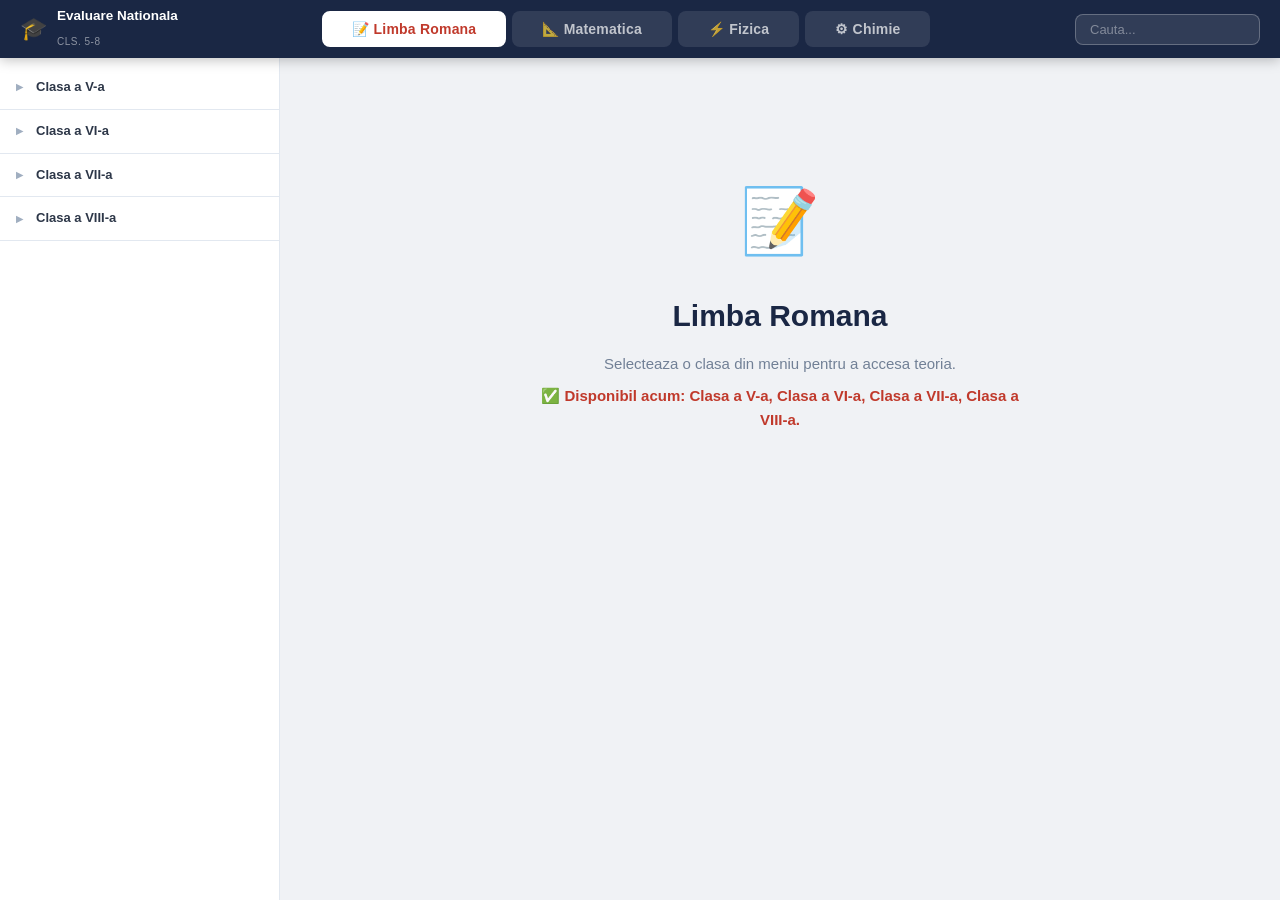
==== index.html @ 4b6ebe38 "eval" ====
<!DOCTYPE html>
<html lang="ro">
<head>
  <meta charset="UTF-8" />
  <meta name="viewport" content="width=device-width, initial-scale=1.0" />
  <title>Evaluare Nationala - Pregatire cls. 5-8</title>
  <link rel="stylesheet" href="css/style.css" />
  <link rel="stylesheet" href="vendor/katex/katex.min.css" />
</head>
<body data-tab="romana">

  <header id="app-header">
    <div class="header-brand">
      <span class="brand-icon">&#127891;</span>
      <div class="brand-text">
        <strong>Evaluare Nationala</strong>
        <small>cls. 5-8</small>
      </div>
    </div>

    <nav class="header-tabs">
      <button class="tab-btn active" id="tab-romana" onclick="switchTab('romana')">
        &#128221; Limba Romana
      </button>
      <button class="tab-btn" id="tab-matematica" onclick="switchTab('matematica')">
        &#128208; Matematica
      </button>
      <button class="tab-btn" id="tab-fizica" onclick="switchTab('fizica')">
        &#9889; Fizica
      </button>
      <button class="tab-btn" id="tab-chimie" onclick="switchTab('chimie')">
        &#9881; Chimie
      </button>
    </nav>

    <div class="header-search">
      <input type="text" id="search-input" placeholder="Cauta..." />
    </div>
  </header>

  <div class="app-body">
    <aside id="sidebar"></aside>
    <main id="content"></main>
  </div>

  <script src="data/romana5.js"></script>
  <script src="data/romana6.js"></script>
  <script src="data/romana7.js"></script>
  <script src="data/romana8.js"></script>
  <script src="data/matematica5.js"></script>
  <script src="data/matematica6.js"></script>
  <script src="data/matematica7.js"></script>
  <script src="data/matematica8.js"></script>
  <script src="data/fizica6.js"></script>
  <script src="data/fizica7.js"></script>
  <script src="data/fizica8.js"></script>
  <script src="data/chimie7.js"></script>
  <script src="vendor/katex/katex.min.js"></script>
  <script src="vendor/katex/auto-render.min.js"></script>
  <script src="js/app.js"></script>
</body>
</html>
---- css/style.css ----
/* ==========================================
   EVALUARE NATIONALA - Design v2
   Taburi + Tree Sidebar + Server Local
   ========================================== */

*, *::before, *::after { box-sizing: border-box; margin: 0; padding: 0; }

:root {
  --primary:        #1a2744;
  --primary-light:  #2e5f8e;
  --accent-ro:      #c0392b;
  --accent-ro-light:#ffeaea;
  --accent-math:    #1a7a4a;
  --accent-math-light:#e8f5ee;
  --accent-fizica:  #2563a6;
  --accent-fizica-light:#e8f0fb;
  --accent-chimie:  #7c3aed;
  --accent-chimie-light:#f3eeff;
  /* Accent dinamic – schimbat prin data-tab pe body */
  --accent:         #c0392b;
  --accent-bg:      #ffeaea;
  --text:           #1a202c;
  --text-muted:     #718096;
  --border:         #e2e8f0;
  --bg:             #f0f2f5;
  --white:          #ffffff;
  --sidebar-width:  280px;
  --header-height:  58px;
  --radius:         10px;
  --shadow:         0 1px 8px rgba(0,0,0,.08);
  --shadow-lg:      0 8px 32px rgba(0,0,0,.12);
  /* pastrate pentru compatibilitate cu romana5.js content */
  --secondary: #e8f4fd;
}

body[data-tab="romana"]     { --accent: #c0392b; --accent-bg: #ffeaea; }
body[data-tab="matematica"] { --accent: #1a7a4a; --accent-bg: #e8f5ee; }
body[data-tab="fizica"]     { --accent: #2563a6; --accent-bg: #e8f0fb; }
body[data-tab="chimie"]     { --accent: #7c3aed; --accent-bg: #f3eeff; }

body {
  font-family: 'Segoe UI', 'Helvetica Neue', Arial, sans-serif;
  background: var(--bg);
  color: var(--text);
  line-height: 1.6;
  overflow-x: hidden;
}

/* ==========================================
   HEADER
   ========================================== */

#app-header {
  position: fixed;
  top: 0; left: 0; right: 0;
  height: var(--header-height);
  background: var(--primary);
  display: flex;
  align-items: center;
  padding: 0 20px;
  gap: 16px;
  z-index: 200;
  box-shadow: 0 2px 12px rgba(0,0,0,.25);
}

/* Brand */
.header-brand {
  display: flex;
  align-items: center;
  gap: 10px;
  flex-shrink: 0;
}

.brand-icon { font-size: 22px; }

.brand-text strong {
  display: block;
  color: white;
  font-size: 13.5px;
  font-weight: 700;
  white-space: nowrap;
}

.brand-text small {
  color: rgba(255,255,255,.5);
  font-size: 10px;
  text-transform: uppercase;
  letter-spacing: .5px;
}

/* ───── TABURI PRINCIPALE ───── */
.header-tabs {
  display: flex;
  gap: 6px;
  flex: 1;
  justify-content: center;
}

.tab-btn {
  display: flex;
  align-items: center;
  gap: 7px;
  padding: 8px 28px;
  border-radius: 8px;
  border: 2px solid transparent;
  background: rgba(255,255,255,.1);
  color: rgba(255,255,255,.7);
  font-size: 14px;
  font-weight: 600;
  cursor: pointer;
  transition: all .2s;
  letter-spacing: .2px;
  white-space: nowrap;
}

.tab-btn:hover {
  background: rgba(255,255,255,.18);
  color: white;
}

.tab-btn.active {
  background: white;
  color: var(--accent);
  border-color: white;
}

/* Search */
.header-search { flex-shrink: 0; }

.header-search input {
  padding: 7px 14px;
  border-radius: 8px;
  border: 1.5px solid rgba(255,255,255,.25);
  background: rgba(255,255,255,.1);
  color: white;
  font-size: 13px;
  width: 185px;
  outline: none;
  transition: all .2s;
}

.header-search input::placeholder { color: rgba(255,255,255,.4); }

.header-search input:focus {
  background: rgba(255,255,255,.18);
  border-color: rgba(255,255,255,.65);
}

/* ==========================================
   LAYOUT PRINCIPAL
   ========================================== */

.app-body {
  display: flex;
  margin-top: var(--header-height);
  min-height: calc(100vh - var(--header-height));
}

/* ==========================================
   SIDEBAR – TREE
   ========================================== */

#sidebar {
  width: var(--sidebar-width);
  background: var(--white);
  border-right: 1px solid var(--border);
  position: fixed;
  top: var(--header-height);
  left: 0;
  bottom: 0;
  overflow-y: auto;
  overflow-x: hidden;
  padding: 8px 0 24px;
  z-index: 100;
}

#sidebar::-webkit-scrollbar { width: 4px; }
#sidebar::-webkit-scrollbar-thumb { background: var(--border); border-radius: 2px; }

/* ── Nivel 1: Clasa ── */
.tree-grade-wrap {
  border-bottom: 1px solid var(--border);
}

.tree-grade-row {
  display: flex;
  align-items: center;
  gap: 8px;
  padding: 11px 16px;
  font-size: 13px;
  font-weight: 700;
  color: #2d3748;
  cursor: pointer;
  user-select: none;
  transition: background .15s;
}

.tree-grade-row:hover { background: var(--bg); }

.tree-grade-row.locked {
  cursor: default;
  color: #b0bec5;
}

.tree-grade-label { flex: 1; }

.tree-soon {
  font-size: 10px;
  font-weight: 600;
  color: #b0bec5;
  background: #f1f5f9;
  padding: 2px 8px;
  border-radius: 10px;
  white-space: nowrap;
}

/* ── Nivel 2: Sectiune ── */
.tree-grade-body {
  border-left: 3px solid var(--accent-bg);
  margin-left: 28px;
}

.tree-section-row {
  display: flex;
  align-items: center;
  gap: 7px;
  padding: 8px 12px 8px 10px;
  font-size: 12.5px;
  font-weight: 600;
  color: #4a5568;
  cursor: pointer;
  user-select: none;
  transition: background .15s, color .15s;
}

.tree-section-row:hover { background: var(--accent-bg); color: var(--accent); }
.tree-section-row.open  { color: var(--accent); }

.tree-section-icon { font-size: 14px; }

/* ── Nivel 3: Capitol ── */
.tree-section-body {
  border-left: 2px solid #edf2f7;
  margin-left: 22px;
}

.tree-chapter-row {
  padding: 6px 10px 6px 12px;
  font-size: 12px;
  color: #718096;
  cursor: pointer;
  transition: background .12s, color .12s;
  line-height: 1.4;
}

.tree-chapter-row:hover {
  background: var(--accent-bg);
  color: var(--accent);
}

.tree-chapter-row.active {
  background: var(--accent-bg);
  color: var(--accent);
  font-weight: 700;
  border-left: 2px solid var(--accent);
  margin-left: -2px;
  padding-left: 14px;
}

/* Arrow */
.tree-arrow {
  font-size: 9px;
  width: 12px;
  flex-shrink: 0;
  color: #a0aec0;
}

/* ==========================================
   CONTENT AREA
   ========================================== */

#content {
  margin-left: var(--sidebar-width);
  flex: 1;
  padding: 32px 40px;
  min-height: calc(100vh - var(--header-height));
}

/* ==========================================
   WELCOME SCREEN
   ========================================== */

.welcome-screen {
  max-width: 500px;
  margin: 80px auto;
  text-align: center;
}

.welcome-icon { font-size: 64px; margin-bottom: 20px; }

.welcome-screen h1 {
  font-size: 30px;
  font-weight: 800;
  color: var(--primary);
  margin-bottom: 12px;
}

.welcome-screen p {
  font-size: 15px;
  color: var(--text-muted);
  margin-bottom: 8px;
}

.welcome-hint {
  color: var(--accent) !important;
  font-weight: 600 !important;
}

/* ==========================================
   CHAPTER VIEW
   ========================================== */

.chapter-view { max-width: 820px; }

/* Breadcrumb */
.breadcrumb {
  display: flex;
  align-items: center;
  gap: 6px;
  font-size: 13px;
  color: var(--text-muted);
  margin-bottom: 20px;
  flex-wrap: wrap;
}

.bc-link {
  cursor: pointer;
  transition: color .15s;
}

.bc-link:hover { color: var(--accent); text-decoration: underline; }
.bc-sep   { opacity: .4; cursor: default; }
.bc-current { color: var(--text); font-weight: 600; cursor: default; }

/* Chapter header */
.chapter-header { margin-bottom: 24px; }

.chapter-badge {
  display: inline-block;
  padding: 3px 12px;
  border-radius: 20px;
  background: var(--accent-bg);
  color: var(--accent);
  font-size: 11.5px;
  font-weight: 700;
  text-transform: uppercase;
  letter-spacing: .5px;
  margin-bottom: 10px;
}

.chapter-header h1 {
  font-size: 24px;
  font-weight: 800;
  color: var(--primary);
}

/* Chapter body */
.chapter-body {
  background: white;
  border-radius: var(--radius);
  padding: 28px 32px;
  box-shadow: var(--shadow);
  margin-bottom: 24px;
}

/* Chapter footer nav */
.chapter-footer {
  display: flex;
  justify-content: space-between;
  gap: 12px;
  padding-top: 20px;
  border-top: 1px solid var(--border);
}

/* ==========================================
   CONTENT BLOCKS (in chapter.content)
   ========================================== */

.content-block { margin-bottom: 28px; }
.content-block:last-child { margin-bottom: 0; }

.content-block h4 {
  font-size: 15.5px;
  font-weight: 700;
  color: var(--primary);
  margin-bottom: 12px;
  padding-bottom: 6px;
  border-bottom: 2px solid var(--border);
  display: flex;
  align-items: center;
  gap: 8px;
}

.content-block h5 {
  font-size: 13.5px;
  font-weight: 700;
  color: var(--primary-light);
  margin: 16px 0 8px;
}

.content-block p {
  font-size: 14px;
  color: var(--text);
  margin-bottom: 8px;
  line-height: 1.75;
}

.content-block ul, .content-block ol {
  padding-left: 20px;
  margin-bottom: 10px;
}

.content-block li {
  font-size: 14px;
  color: var(--text);
  margin-bottom: 5px;
  line-height: 1.65;
}

/* Definition box */
.definitie {
  background: #eef4ff;
  border-left: 4px solid var(--primary-light);
  border-radius: 0 8px 8px 0;
  padding: 13px 16px;
  margin: 12px 0;
}

.definitie .definitie-label {
  font-size: 10px;
  font-weight: 800;
  text-transform: uppercase;
  letter-spacing: 1px;
  color: var(--primary);
  margin-bottom: 4px;
}

.definitie p {
  font-size: 14px;
  color: var(--primary);
  font-style: italic;
  margin: 0;
}

/* Example box */
.exemplu {
  background: #fffbeb;
  border-left: 4px solid #f59e0b;
  border-radius: 0 8px 8px 0;
  padding: 13px 16px;
  margin: 12px 0;
}

.exemplu .exemplu-label {
  font-size: 10px;
  font-weight: 800;
  text-transform: uppercase;
  letter-spacing: 1px;
  color: #b45309;
  margin-bottom: 6px;
}

.exemplu p, .exemplu li {
  font-size: 13.5px;
  color: #78350f;
  margin: 0 0 4px;
}

/* Warning box */
.atentie {
  background: #fff5f5;
  border-left: 4px solid var(--accent-ro);
  border-radius: 0 8px 8px 0;
  padding: 13px 16px;
  margin: 12px 0;
}

.atentie .atentie-label {
  font-size: 10px;
  font-weight: 800;
  text-transform: uppercase;
  letter-spacing: 1px;
  color: var(--accent-ro);
  margin-bottom: 4px;
}

.atentie p {
  font-size: 13.5px;
  color: #7f1d1d;
  margin: 0;
}

/* Tables */
.teoria-table {
  width: 100%;
  border-collapse: collapse;
  margin: 12px 0;
  font-size: 13px;
  border-radius: 8px;
  overflow: hidden;
  box-shadow: 0 1px 4px rgba(0,0,0,.06);
}

.teoria-table th {
  background: var(--primary);
  color: white;
  padding: 9px 13px;
  text-align: left;
  font-size: 12px;
  font-weight: 600;
}

.teoria-table td {
  padding: 8px 13px;
  border-bottom: 1px solid var(--border);
  vertical-align: top;
  line-height: 1.55;
}

.teoria-table tr:last-child td { border-bottom: none; }
.teoria-table tr:nth-child(even) td { background: var(--bg); }

/* Tags inline */
.tag {
  display: inline-block;
  padding: 2px 8px;
  border-radius: 4px;
  font-size: 12px;
  font-weight: 600;
  margin: 1px;
}

.tag.ro    { background: var(--accent-ro-light);   color: var(--accent-ro); }
.tag.blue  { background: var(--secondary);          color: var(--primary); }
.tag.green { background: var(--accent-math-light);  color: var(--accent-math); }
.tag.yellow{ background: #fffbf0; color: #8a6000; border: 1px solid #f0a500; }

/* ==========================================
   NAVIGATION BUTTONS
   ========================================== */

.btn-nav {
  display: flex;
  align-items: center;
  gap: 8px;
  padding: 10px 20px;
  border-radius: 8px;
  border: 1.5px solid var(--border);
  background: white;
  font-size: 13.5px;
  font-weight: 600;
  cursor: pointer;
  color: var(--primary);
  transition: all .2s;
}

.btn-nav:hover {
  border-color: var(--accent);
  color: var(--accent);
  background: var(--accent-bg);
}

/* ==========================================
   SEARCH RESULTS
   ========================================== */

.search-result {
  display: flex;
  flex-direction: column;
  gap: 4px;
  padding: 14px 16px;
  background: white;
  border-radius: var(--radius);
  box-shadow: var(--shadow);
  margin-bottom: 10px;
  cursor: pointer;
  border-left: 3px solid var(--accent);
  transition: transform .15s, box-shadow .15s;
}

.search-result:hover {
  transform: translateX(3px);
  box-shadow: var(--shadow-lg);
}

.search-result strong { font-size: 14px; color: var(--text); }
.search-result span   { font-size: 12px; color: var(--text-muted); }

/* ==========================================
   RESPONSIVE
   ========================================== */

@media (max-width: 768px) {
  #sidebar {
    transform: translateX(-100%);
    transition: transform .3s;
    z-index: 150;
  }
  #sidebar.open { transform: translateX(0); }
  #content { margin-left: 0; padding: 20px 16px; }
  .header-tabs .tab-btn { padding: 7px 14px; font-size: 12px; }
  .brand-text { display: none; }
}

/* ==========================================
   MATEMATICĂ – KaTeX + Formule + SVG Figuri
   ========================================== */

/* Bloc centrat pentru formule display (KaTeX \[...\]) */
.math-block {
  overflow-x: auto;
  text-align: center;
  margin: 12px 0;
  padding: 6px 0;
}
.math-block .katex-display { margin: 0; }

/* Inline math spacing */
.katex { font-size: 1.05em; }

/* Font fallback pentru subsetul local KaTeX.
   Pachetul local nu include toate fonturile KaTeX; aceste reguli evita 404-uri
   pentru familii rare precum KaTeX_AMS, pastrand formulele lizibile. */
.katex .amsrm,
.katex .mathbb,
.katex .textbb,
.katex .mathfrak,
.katex .textfrak,
.katex .mathboldfrak,
.katex .textboldfrak,
.katex .mathscr,
.katex .textscr,
.katex .mathtt,
.katex .texttt,
.katex .mathsf,
.katex .textsf,
.katex .mathboldsf,
.katex .textboldsf,
.katex .mathitsf,
.katex .textitsf {
  font-family: KaTeX_Main, "Times New Roman", serif !important;
}

.katex .mathit,
.katex .textit,
.katex .boldsymbol {
  font-family: KaTeX_Math, KaTeX_Main, "Times New Roman", serif !important;
}

/* Tabel de formule / proprietăți matematice */
.math-prop {
  background: #f0f8f4;
  border-left: 4px solid var(--accent-math);
  border-radius: 6px;
  padding: 12px 16px;
  margin: 10px 0;
  font-size: 15px;
}
.math-prop .label {
  font-weight: 700;
  color: var(--accent-math);
  display: block;
  margin-bottom: 4px;
  font-size: 12px;
  text-transform: uppercase;
  letter-spacing: .5px;
}

/* Casetă "De reținut" (verde) */
.retine {
  background: #e8f5ee;
  border: 1.5px solid var(--accent-math);
  border-radius: 8px;
  padding: 12px 16px;
  margin: 12px 0;
}
.retine-label {
  font-weight: 700;
  color: var(--accent-math);
  font-size: 12px;
  text-transform: uppercase;
  letter-spacing: .5px;
  margin-bottom: 6px;
}

/* Casetă exemplu rezolvat */
.rezolvat {
  background: #fff8e1;
  border-left: 4px solid #f59e0b;
  border-radius: 6px;
  padding: 12px 16px;
  margin: 10px 0;
}
.rezolvat-label {
  font-weight: 700;
  color: #b45309;
  font-size: 12px;
  text-transform: uppercase;
  letter-spacing: .5px;
  margin-bottom: 6px;
}

/* Container pentru figuri SVG geometrice */
.geo-figure {
  display: flex;
  flex-direction: column;
  align-items: center;
  gap: 6px;
  margin: 16px 0;
}
.geo-figure svg {
  display: block;
  max-width: 100%;
  height: auto;
}
.geo-figure figcaption {
  font-size: 13px;
  color: var(--text-muted);
  font-style: italic;
  text-align: center;
}

/* Grilă cu 2 figuri side by side */
.geo-grid {
  display: grid;
  grid-template-columns: repeat(auto-fit, minmax(200px, 1fr));
  gap: 16px;
  margin: 16px 0;
}

/* Tabel matematică (mai compact decât cel generic) */
.math-table {
  width: 100%;
  border-collapse: collapse;
  margin: 10px 0;
  font-size: 14px;
}
.math-table th {
  background: var(--accent-math);
  color: #fff;
  padding: 7px 10px;
  text-align: center;
}
.math-table td {
  border: 1px solid #cde8d8;
  padding: 6px 10px;
  text-align: center;
}
.math-table tr:nth-child(even) td { background: #f0f8f4; }

/* Pași de rezolvare numerotați */
.pasi ol {
  padding-left: 20px;
}
.pasi ol li {
  margin: 6px 0;
  line-height: 1.6;
}

/* Metodă (U2) */
.metoda {
  background: #eff6ff;
  border-left: 4px solid #3b82f6;
  border-radius: 6px;
  padding: 12px 16px;
  margin: 10px 0;
}
.metoda-label {
  font-weight: 700;
  color: #1d4ed8;
  font-size: 12px;
  text-transform: uppercase;
  letter-spacing: .5px;
  margin-bottom: 6px;
}
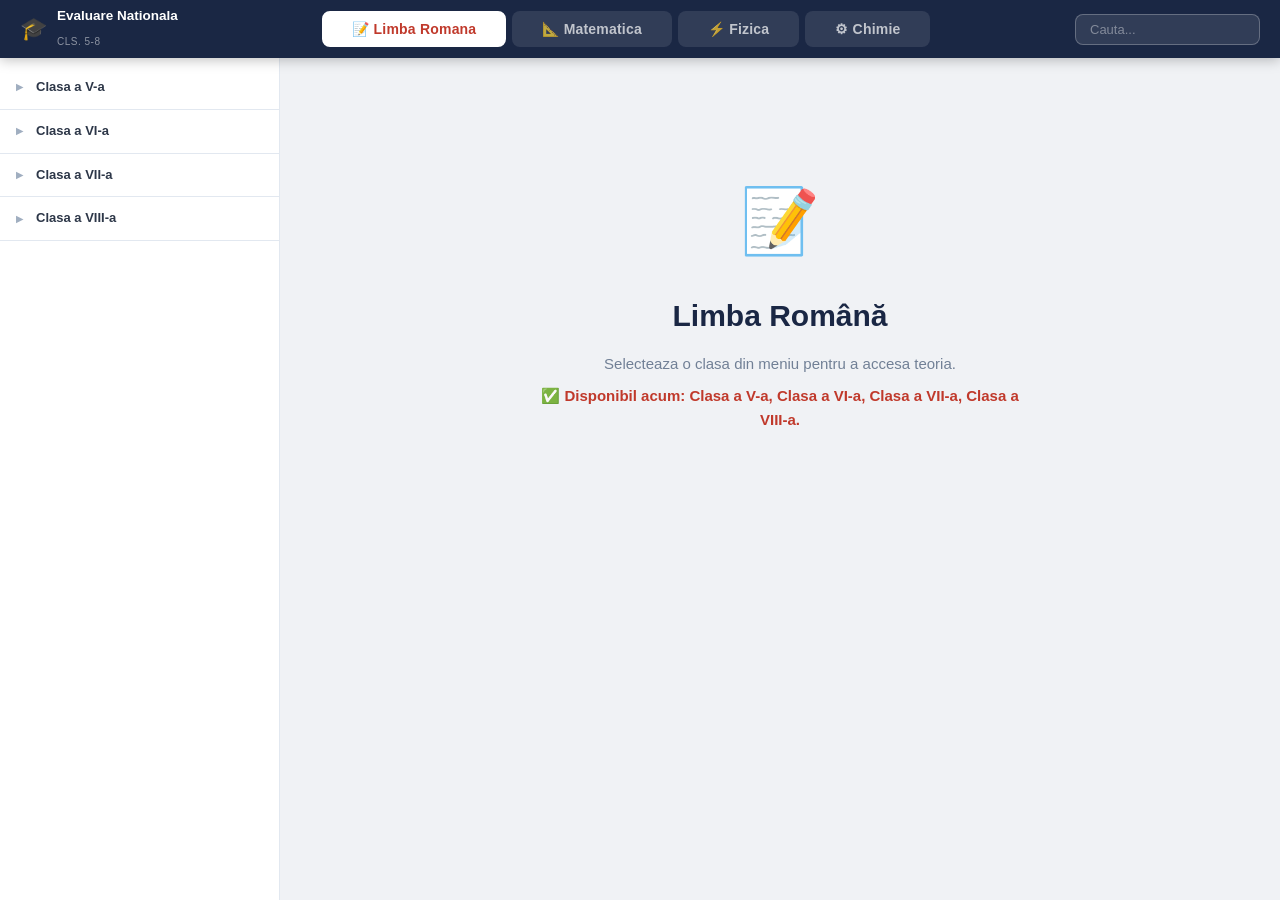
==== commit bf53d607: "Adauga pagina admin (fara link in meniu) cu statistici locale de accesare si grafice zi/luna" ====
--- a/index.html
+++ b/index.html
@@ -17,6 +17,8 @@
         <small>cls. 5-8</small>
       </div>
     </div>
+
+    <button id="menu-btn" onclick="toggleSidebar()" aria-label="Meniu">&#9776;</button>
 
     <nav class="header-tabs">
       <button class="tab-btn active" id="tab-romana" onclick="switchTab('romana')">
@@ -40,6 +42,7 @@
 
   <div class="app-body">
     <aside id="sidebar"></aside>
+    <div id="sidebar-overlay" onclick="toggleSidebar()"></div>
     <main id="content"></main>
   </div>
 
@@ -57,6 +60,7 @@
   <script src="data/chimie7.js"></script>
   <script src="vendor/katex/katex.min.js"></script>
   <script src="vendor/katex/auto-render.min.js"></script>
+  <script src="js/analytics.js"></script>
   <script src="js/app.js"></script>
 </body>
 </html>
--- a/css/style.css
+++ b/css/style.css
@@ -127,6 +127,33 @@
 /* Search */
 .header-search { flex-shrink: 0; }
 
+/* Hamburger – vizibil doar pe mobil */
+#menu-btn {
+  display: none;
+  align-items: center;
+  justify-content: center;
+  width: 36px;
+  height: 36px;
+  background: rgba(255,255,255,.1);
+  border: 1.5px solid rgba(255,255,255,.25);
+  border-radius: 8px;
+  color: white;
+  font-size: 18px;
+  cursor: pointer;
+  flex-shrink: 0;
+  transition: background .2s;
+}
+#menu-btn:hover { background: rgba(255,255,255,.22); }
+
+/* Overlay întunecat din spatele sidebar-ului pe mobil */
+#sidebar-overlay {
+  display: none;
+  position: fixed;
+  inset: 0;
+  background: rgba(0,0,0,.45);
+  z-index: 140;
+}
+
 .header-search input {
   padding: 7px 14px;
   border-radius: 8px;
@@ -545,6 +572,54 @@
 .tag.green { background: var(--accent-math-light);  color: var(--accent-math); }
 .tag.yellow{ background: #fffbf0; color: #8a6000; border: 1px solid #f0a500; }
 
+/* Difficulty badges for progressive exercises */
+.dif-badge {
+  display: inline-block;
+  padding: 2px 9px;
+  border-radius: 20px;
+  font-size: 10.5px;
+  font-weight: 800;
+  text-transform: uppercase;
+  letter-spacing: .4px;
+  margin-right: 7px;
+  vertical-align: middle;
+  white-space: nowrap;
+}
+
+.dif-usor      { background: #e6f9ec; color: #1a7a4a; }
+.dif-mediu     { background: #fff7e0; color: #8a6000; }
+.dif-dificil   { background: #ffece8; color: #c0392b; }
+.dif-f-dificil { background: #f3eeff; color: #7c3aed; }
+
+/* Collapsible solution under each proposed exercise */
+.rezolvare-toggle {
+  margin: 6px 0 10px;
+}
+
+.rezolvare-toggle summary {
+  cursor: pointer;
+  font-size: 12.5px;
+  font-weight: 700;
+  color: var(--accent);
+  list-style: none;
+  display: inline-block;
+}
+
+.rezolvare-toggle summary::-webkit-details-marker { display: none; }
+.rezolvare-toggle summary::before { content: "▸ "; }
+.rezolvare-toggle[open] summary::before { content: "▾ "; }
+
+.rezolvare-toggle p {
+  margin-top: 6px;
+  padding: 8px 12px;
+  background: var(--bg);
+  border-left: 3px solid var(--accent);
+  border-radius: 0 6px 6px 0;
+  font-size: 13px;
+  color: var(--text);
+  line-height: 1.55;
+}
+
 /* ==========================================
    NAVIGATION BUTTONS
    ========================================== */
@@ -601,15 +676,47 @@
    ========================================== */
 
 @media (max-width: 768px) {
+  /* Sidebar alunecă din stânga; overlay apare în spatele lui */
   #sidebar {
+    width: min(280px, 80vw);
     transform: translateX(-100%);
-    transition: transform .3s;
+    transition: transform .3s ease;
     z-index: 150;
   }
-  #sidebar.open { transform: translateX(0); }
-  #content { margin-left: 0; padding: 20px 16px; }
-  .header-tabs .tab-btn { padding: 7px 14px; font-size: 12px; }
+  #sidebar.open {
+    transform: translateX(0);
+  }
+  #sidebar.open ~ #sidebar-overlay,
+  #sidebar-overlay.visible {
+    display: block;
+  }
+  #content {
+    margin-left: 0;
+    padding: 16px;
+  }
+  /* Tab-uri cu scroll orizontal fără wrapping */
+  .header-tabs {
+    flex: 1;
+    overflow-x: auto;
+    justify-content: flex-start;
+    gap: 4px;
+    scrollbar-width: none;
+  }
+  .header-tabs::-webkit-scrollbar { display: none; }
+  .header-tabs .tab-btn {
+    padding: 6px 12px;
+    font-size: 12px;
+    flex-shrink: 0;
+  }
   .brand-text { display: none; }
+  #menu-btn { display: flex; }
+  /* Search mai îngust */
+  .header-search input { width: 110px; }
+  /* Breadcrumb pe mai multe linii */
+  .breadcrumb { flex-wrap: wrap; }
+  /* Butoane navigare stivuite vertical */
+  .chapter-nav { flex-direction: column; gap: 8px; }
+  .btn-nav { max-width: 100%; text-align: center; }
 }
 
 /* ==========================================
@@ -783,3 +890,130 @@
   letter-spacing: .5px;
   margin-bottom: 6px;
 }
+
+/* ==========================================
+   ADMIN PAGE (statistici de accesare — pagină ascunsă, fără link în meniu)
+   ========================================== */
+
+.admin-page {
+  min-height: 100vh;
+  background: var(--bg);
+  padding: 24px 16px 60px;
+}
+
+.admin-shell {
+  max-width: 960px;
+  margin: 0 auto;
+}
+
+.admin-topbar {
+  display: flex;
+  align-items: center;
+  justify-content: space-between;
+  gap: 12px;
+  margin-bottom: 20px;
+}
+
+.admin-topbar h1 {
+  font-size: 19px;
+  color: var(--primary);
+  display: flex;
+  align-items: center;
+  gap: 8px;
+}
+
+.admin-back {
+  font-size: 13px;
+  color: var(--primary-light);
+  text-decoration: none;
+  font-weight: 600;
+  white-space: nowrap;
+}
+.admin-back:hover { text-decoration: underline; }
+
+.admin-card {
+  background: var(--white);
+  border-radius: var(--radius);
+  box-shadow: var(--shadow);
+  padding: 20px;
+  margin-bottom: 20px;
+}
+
+.admin-card h2 {
+  font-size: 15px;
+  color: var(--primary);
+  margin-bottom: 14px;
+}
+
+.stat-cards {
+  display: grid;
+  grid-template-columns: repeat(auto-fit, minmax(150px, 1fr));
+  gap: 14px;
+  margin-bottom: 20px;
+}
+
+.stat-card {
+  background: var(--white);
+  border-radius: var(--radius);
+  box-shadow: var(--shadow);
+  padding: 16px;
+  text-align: center;
+}
+
+.stat-card .stat-value {
+  font-size: 26px;
+  font-weight: 800;
+  color: var(--primary);
+}
+
+.stat-card .stat-label {
+  font-size: 12px;
+  color: var(--text-muted);
+  margin-top: 4px;
+  text-transform: uppercase;
+  letter-spacing: .4px;
+}
+
+.admin-chart-wrap {
+  overflow-x: auto;
+}
+
+.admin-chart-wrap svg { display: block; }
+
+.admin-bar {
+  fill: var(--primary-light);
+}
+.admin-bar:hover { fill: var(--primary); }
+
+.admin-bar-label {
+  font-size: 9px;
+  fill: var(--text-muted);
+}
+
+.admin-bar-value {
+  font-size: 10px;
+  fill: var(--primary);
+  font-weight: 700;
+}
+
+.admin-axis-line {
+  stroke: var(--border);
+  stroke-width: 1;
+}
+
+.admin-note {
+  background: #fff9e6;
+  border-left: 4px solid #f0a500;
+  border-radius: 0 8px 8px 0;
+  padding: 13px 16px;
+  font-size: 13px;
+  color: #6b4e00;
+  line-height: 1.6;
+}
+
+.admin-empty {
+  font-size: 13.5px;
+  color: var(--text-muted);
+  text-align: center;
+  padding: 30px 10px;
+}
